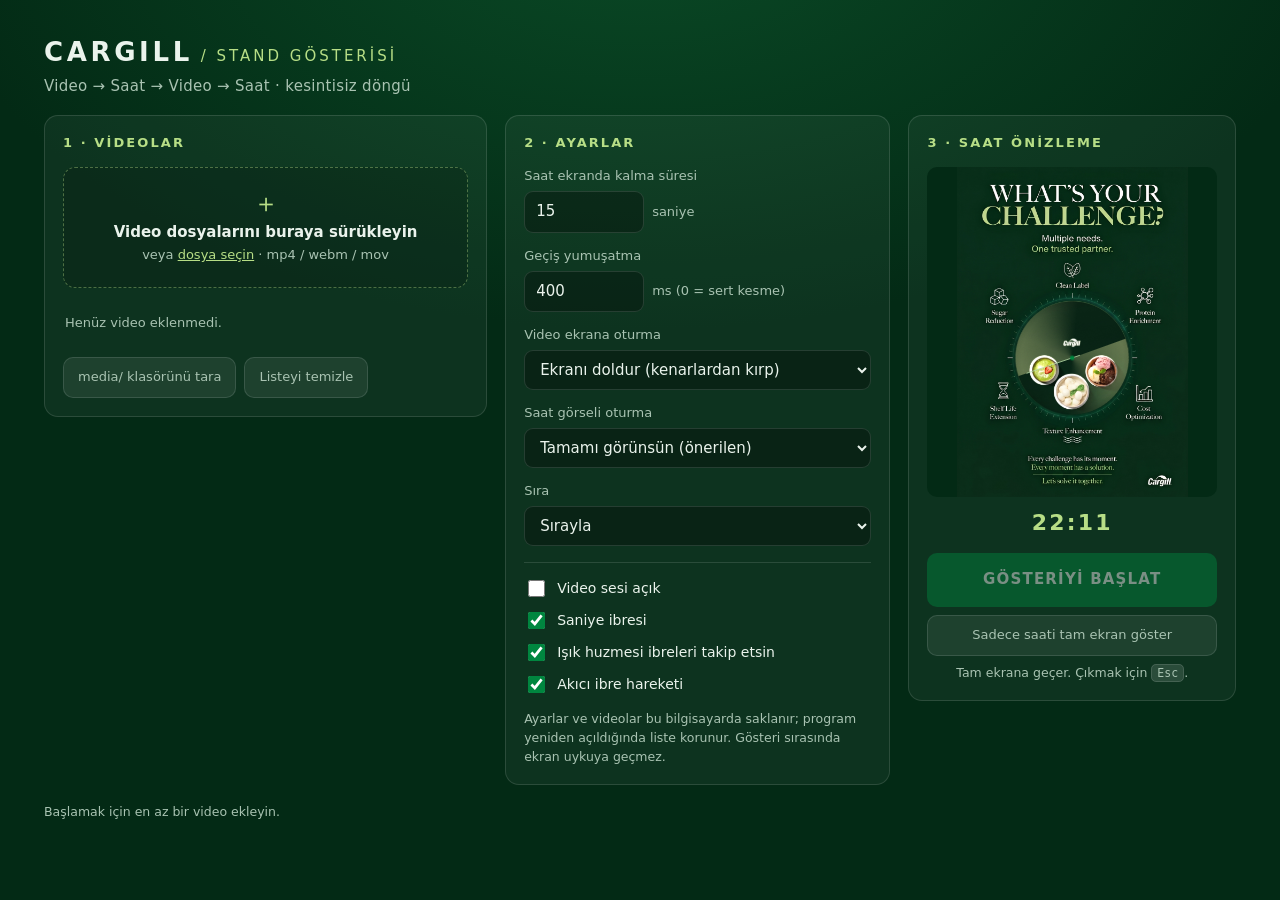
==== index.html @ b679825c "Cargill stand gosterisi: video-saat dongusu + canli saat - Video -> saat -> video dongusu, tam ekran" ====
<!DOCTYPE html>
<html lang="tr">
<head>
<meta charset="utf-8">
<meta name="viewport" content="width=device-width, initial-scale=1, viewport-fit=cover">
<title>Cargill Stand Gösterisi</title>
<link rel="icon" href="data:image/svg+xml,%3Csvg xmlns='http://www.w3.org/2000/svg' viewBox='0 0 32 32'%3E%3Ccircle cx='16' cy='16' r='15' fill='%23032A15'/%3E%3Ccircle cx='16' cy='16' r='2.6' fill='%2300863F'/%3E%3Cpath d='M16 16 L16 7 M16 16 L22 19' stroke='%23fff' stroke-width='2' stroke-linecap='round'/%3E%3C/svg%3E">
<link rel="stylesheet" href="style.css">
</head>
<body>

<!-- ============ KURULUM EKRANI ============ -->
<div id="setup" class="setup">
  <div class="setup-inner">
    <header class="head">
      <div class="brand">CARGILL<span>&nbsp;/&nbsp;STAND GÖSTERİSİ</span></div>
      <div class="sub">Video → Saat → Video → Saat · kesintisiz döngü</div>
    </header>

    <div class="grid">
      <!-- SOL: video listesi -->
      <section class="card">
        <h2>1 · Videolar</h2>
        <div id="drop" class="drop">
          <div class="drop-ico">＋</div>
          <div class="drop-t">Video dosyalarını buraya sürükleyin</div>
          <div class="drop-s">veya <button type="button" id="pickBtn" class="link">dosya seçin</button> · mp4 / webm / mov</div>
          <input type="file" id="fileInput" accept="video/*" multiple hidden>
        </div>
        <ul id="list" class="list"></ul>
        <div id="listEmpty" class="empty">Henüz video eklenmedi.</div>
        <div class="row">
          <button type="button" id="scanBtn" class="btn ghost">media/ klasörünü tara</button>
          <button type="button" id="clearBtn" class="btn ghost danger">Listeyi temizle</button>
        </div>
      </section>

      <!-- ORTA: ayarlar -->
      <section class="card">
        <h2>2 · Ayarlar</h2>

        <label class="field">
          <span class="lbl">Saat ekranda kalma süresi</span>
          <span class="inp-wrap">
            <input type="number" id="clockSec" min="1" max="3600" step="1" value="15">
            <em>saniye</em>
          </span>
        </label>

        <label class="field">
          <span class="lbl">Geçiş yumuşatma</span>
          <span class="inp-wrap">
            <input type="number" id="fadeMs" min="0" max="3000" step="50" value="400">
            <em>ms (0 = sert kesme)</em>
          </span>
        </label>

        <label class="field">
          <span class="lbl">Video ekrana oturma</span>
          <select id="videoFit">
            <option value="cover">Ekranı doldur (kenarlardan kırp)</option>
            <option value="contain">Tamamı görünsün (kenarda boşluk)</option>
          </select>
        </label>

        <label class="field">
          <span class="lbl">Saat görseli oturma</span>
          <select id="clockFit">
            <option value="contain">Tamamı görünsün (önerilen)</option>
            <option value="cover">Ekranı doldur (kenarlardan kırp)</option>
          </select>
        </label>

        <label class="field">
          <span class="lbl">Sıra</span>
          <select id="order">
            <option value="seq">Sırayla</option>
            <option value="shuffle">Karışık</option>
          </select>
        </label>

        <div class="switches">
          <label class="sw"><input type="checkbox" id="audio"> <span>Video sesi açık</span></label>
          <label class="sw"><input type="checkbox" id="secHand" checked> <span>Saniye ibresi</span></label>
          <label class="sw"><input type="checkbox" id="beam" checked> <span>Işık huzmesi ibreleri takip etsin</span></label>
          <label class="sw"><input type="checkbox" id="smooth" checked> <span>Akıcı ibre hareketi</span></label>
        </div>

        <div class="note" id="wakeNote"></div>
      </section>

      <!-- SAĞ: önizleme -->
      <section class="card">
        <h2>3 · Saat önizleme</h2>
        <div class="preview" id="preview"></div>
        <div class="clocknow" id="clockNow">--:--</div>
        <button type="button" id="startBtn" class="btn primary big">GÖSTERİYİ BAŞLAT</button>
        <button type="button" id="clockOnlyBtn" class="btn ghost wide">Sadece saati tam ekran göster</button>
        <div class="hint">Tam ekrana geçer. Çıkmak için <kbd>Esc</kbd>.</div>
      </section>
    </div>

    <footer class="foot">
      <span id="status">Hazır.</span>
    </footer>
  </div>
</div>

<!-- ============ OYNATICI (TAM EKRAN) ============ -->
<div id="player" class="player" hidden>
  <div class="layer" id="layerVideo">
    <video id="vidA" class="vid" playsinline preload="auto"></video>
    <video id="vidB" class="vid" playsinline preload="auto"></video>
  </div>
  <div class="layer" id="layerClock">
    <div class="stage" id="stage">
      <img class="poster" id="poster" src="assets/poster.jpg" alt="">

      <!-- ibrelerle birlikte donen isik huzmesi (tasarimdaki efektin canlisi) -->
      <div class="beams" id="beams">
        <div class="beam" id="beamMin"></div>
        <div class="beam" id="beamSec"></div>
      </div>

      <svg class="hands" id="hands" viewBox="0 0 1728 2468" preserveAspectRatio="none" aria-hidden="true">
        <defs>
          <filter id="handShadow" x="-60%" y="-60%" width="220%" height="220%">
            <feDropShadow dx="0" dy="4.2" stdDeviation="4.6" flood-color="#000" flood-opacity="0.45"/>
          </filter>
        </defs>
        <!-- saniye ibresi: tasarimdaki acik yesil cizgi -->
        <g id="gSec">
          <line x1="861.35" y1="1485.6" x2="861.35" y2="1070.2" stroke="#B7DCA8" stroke-width="5.4" stroke-linecap="round"/>
        </g>
        <g filter="url(#handShadow)">
          <g id="gHour">
            <line x1="861.35" y1="1409.3" x2="861.35" y2="1360.2" stroke="#ffffff" stroke-width="4.05"/>
            <line x1="861.35" y1="1350.3" x2="861.35" y2="1197.6" stroke="#ffffff" stroke-width="19.67" stroke-linecap="round"/>
          </g>
          <g id="gMin">
            <line x1="861.35" y1="1409.3" x2="861.35" y2="1360.2" stroke="#ffffff" stroke-width="4.05"/>
            <line x1="861.35" y1="1350.3" x2="861.35" y2="1100.2" stroke="#ffffff" stroke-width="19.67" stroke-linecap="round"/>
          </g>
        </g>
        <circle cx="861.35" cy="1427.66" r="16.6" fill="#00863F"/>
        <!-- Cargill logosu ibrelerin ustunde kalir -->
        <image href="assets/logo.png" x="793" y="1282" width="132" height="65" preserveAspectRatio="none"/>
      </svg>
    </div>
  </div>
  <div id="tapStart" class="tapstart" hidden>
    <div class="tapstart-box">
      <div class="tapstart-t">Başlatmak için dokunun</div>
      <div class="tapstart-s">Tarayıcı otomatik oynatmaya izin vermedi</div>
    </div>
  </div>
  <div id="toast" class="toast" hidden></div>
</div>

<script src="app.js"></script>
</body>
</html>
---- style.css ----
/* ===== Cargill Stand Gösterisi ===== */
:root{
  --bg:#032A15;          /* poster zemin rengi - birebir */
  --bg2:#06381e;
  --panel:rgba(255,255,255,.045);
  --stroke:rgba(255,255,255,.12);
  --txt:#eaf3ec;
  --dim:#a9c3b2;
  --acc:#B7DE86;         /* posterdeki açık yeşil */
  --acc2:#00863F;        /* Cargill yeşili */
  --danger:#e2795f;
}
*{box-sizing:border-box}
[hidden]{display:none !important}
html,body{height:100%}
body{
  margin:0;background:var(--bg);color:var(--txt);
  font:15px/1.45 "Segoe UI",system-ui,-apple-system,Roboto,Arial,sans-serif;
  -webkit-font-smoothing:antialiased;overflow:hidden;
}
button,input,select{font:inherit;color:inherit}

/* ---------- KURULUM ---------- */
.setup{position:fixed;inset:0;overflow:auto;
  background:radial-gradient(1200px 700px at 50% -10%,#0a4a26 0%,var(--bg) 60%)}
.setup-inner{max-width:1240px;margin:0 auto;padding:28px 24px 40px}
.head{padding:6px 0 18px}
.brand{font-size:26px;font-weight:800;letter-spacing:.14em}
.brand span{font-weight:400;letter-spacing:.2em;color:var(--acc);font-size:15px}
.sub{color:var(--dim);margin-top:4px;letter-spacing:.02em}
.grid{display:grid;grid-template-columns:1.15fr 1fr .85fr;gap:18px;align-items:start}
@media (max-width:1080px){.grid{grid-template-columns:1fr}}
.card{background:var(--panel);border:1px solid var(--stroke);border-radius:14px;padding:18px}
.card h2{margin:0 0 14px;font-size:13px;font-weight:700;letter-spacing:.16em;text-transform:uppercase;color:var(--acc)}

.drop{border:1.5px dashed rgba(183,222,134,.38);border-radius:12px;padding:22px 16px;text-align:center;
  background:rgba(0,0,0,.15);transition:.15s;cursor:pointer}
.drop.over{border-color:var(--acc);background:rgba(183,222,134,.1)}
.drop-ico{font-size:26px;color:var(--acc);line-height:1}
.drop-t{margin-top:6px;font-weight:600}
.drop-s{color:var(--dim);font-size:13px;margin-top:2px}
.link{background:none;border:0;color:var(--acc);text-decoration:underline;cursor:pointer;padding:0}

.list{list-style:none;margin:14px 0 0;padding:0;display:flex;flex-direction:column;gap:8px;max-height:280px;overflow:auto}
.list li{display:flex;align-items:center;gap:10px;background:rgba(0,0,0,.22);border:1px solid var(--stroke);
  border-radius:10px;padding:9px 11px}
.list .idx{width:22px;height:22px;flex:0 0 22px;border-radius:50%;background:var(--acc2);color:#fff;
  display:grid;place-items:center;font-size:12px;font-weight:700}
.list .nm{flex:1;min-width:0;overflow:hidden;text-overflow:ellipsis;white-space:nowrap}
.list .sz{color:var(--dim);font-size:12px;white-space:nowrap}
.list .ic{background:none;border:1px solid var(--stroke);border-radius:7px;width:26px;height:26px;
  cursor:pointer;color:var(--dim);display:grid;place-items:center;line-height:1}
.list .ic:hover{color:var(--txt);border-color:var(--acc)}
.empty{color:var(--dim);font-size:13px;padding:12px 2px}
.row{display:flex;gap:8px;margin-top:12px;flex-wrap:wrap}

.field{display:block;margin-bottom:14px}
.lbl{display:block;font-size:13px;color:var(--dim);margin-bottom:5px}
.inp-wrap{display:flex;align-items:center;gap:8px}
.inp-wrap em{font-style:normal;color:var(--dim);font-size:13px}
input[type=number],select{background:rgba(0,0,0,.3);border:1px solid var(--stroke);border-radius:9px;
  padding:9px 11px;width:100%;outline:none}
input[type=number]{width:120px}
input[type=number]:focus,select:focus{border-color:var(--acc)}
select option{background:#0a3a1f}
.switches{display:flex;flex-direction:column;gap:9px;margin-top:16px;padding-top:14px;border-top:1px solid var(--stroke)}
.sw{display:flex;align-items:center;gap:9px;cursor:pointer;font-size:14px}
.sw input{width:17px;height:17px;accent-color:var(--acc2)}
.note{margin-top:14px;color:var(--dim);font-size:12.5px;line-height:1.5}

.btn{background:rgba(255,255,255,.07);border:1px solid var(--stroke);border-radius:10px;padding:10px 14px;
  cursor:pointer;transition:.15s}
.btn:hover{background:rgba(255,255,255,.13)}
.btn.ghost{font-size:13px;color:var(--dim)}
.btn.ghost:hover{color:var(--txt)}
.btn.danger:hover{border-color:var(--danger);color:var(--danger)}
.btn.primary{background:var(--acc2);border-color:transparent;color:#fff;font-weight:700;letter-spacing:.08em}
.btn.primary:hover{filter:brightness(1.12)}
.btn.big{width:100%;padding:15px;margin-top:14px;font-size:15px}
.btn.wide{width:100%;margin-top:8px;text-align:center}
.btn:disabled{opacity:.45;cursor:not-allowed}
.hint{color:var(--dim);font-size:12.5px;text-align:center;margin-top:8px}
kbd{background:rgba(255,255,255,.12);border:1px solid var(--stroke);border-radius:5px;padding:1px 5px;font-size:11.5px}

.preview{aspect-ratio:896/1280;width:100%;max-height:330px;margin:0 auto;position:relative;
  border-radius:10px;overflow:hidden;background:var(--bg)}
.preview .stage{position:absolute;inset:0}
.clocknow{text-align:center;font-size:22px;font-weight:700;letter-spacing:.1em;margin-top:10px;color:var(--acc)}
.foot{margin-top:18px;color:var(--dim);font-size:12.5px}

/* ---------- OYNATICI ---------- */
.player{position:fixed;inset:0;background:var(--bg);overflow:hidden}
.player.hide-cursor{cursor:none}
.layer{position:absolute;inset:0;display:grid;place-items:center;opacity:0;
  transition:opacity var(--fade,400ms) linear;will-change:opacity;background:var(--bg)}
.layer.on{opacity:1}
.vid{position:absolute;inset:0;width:100%;height:100%;object-fit:cover;background:#000;opacity:0}
.vid.on{opacity:1}
.player.fit-contain .vid{object-fit:contain}
.stage{position:relative;overflow:hidden;isolation:isolate}
.stage .poster{position:absolute;inset:0;width:100%;height:100%;display:block}
.stage .hands{position:absolute;inset:0;width:100%;height:100%;overflow:visible}

/* --- ibrelerle donen isik huzmesi ---------------------------------------
   .beams  : posterin uzerine "plus-lighter" ile eklenir; maske hem diski
             kirpar, hem yaricap profilini, hem de kaselerin uzerindeki
             zayiflatmayi tasir.
   .beam   : kadran merkezine oturtulmus kare; konik gradyan aci profili.  */
.beams{position:absolute;inset:0;pointer-events:none;isolation:isolate;
  mix-blend-mode:plus-lighter;
  -webkit-mask-image:url(assets/beam-mask.png);mask-image:url(assets/beam-mask.png);
  -webkit-mask-size:100% 100%;mask-size:100% 100%;
  -webkit-mask-repeat:no-repeat;mask-repeat:no-repeat}
.beams.off{display:none}
.beam{position:absolute;left:49.847%;top:57.847%;width:49.34%;aspect-ratio:1;border-radius:50%;
  transform:translate(-50%,-50%) rotate(var(--a,0deg));transform-origin:50% 50%;
  will-change:transform;mix-blend-mode:lighten;
  background:conic-gradient(from 0deg,
    rgba(255,232,161,.360)   0deg,
    rgba(255,232,161,.353)  10deg,
    rgba(255,232,161,.342)  20deg,
    rgba(255,232,161,.331)  30deg,
    rgba(255,232,161,.317)  40deg,
    rgba(255,232,161,.284)  50deg,
    rgba(255,232,161,.245)  60deg,
    rgba(255,232,161,.202)  70deg,
    rgba(255,232,161,.155)  80deg,
    rgba(255,232,161,.104)  90deg,
    rgba(255,232,161,.058) 100deg,
    rgba(255,232,161,.018) 110deg,
    rgba(255,232,161,0)    115deg,
    rgba(255,232,161,0)    360deg)}
.beam.off{display:none}

.tapstart{position:absolute;inset:0;display:grid;place-items:center;background:rgba(3,42,21,.92);z-index:9}
.tapstart-box{text-align:center}
.tapstart-t{font-size:24px;font-weight:700;letter-spacing:.06em}
.tapstart-s{color:var(--dim);margin-top:6px}
.toast{position:absolute;left:50%;bottom:26px;transform:translateX(-50%);z-index:10;
  background:rgba(0,0,0,.72);border:1px solid var(--stroke);border-radius:10px;padding:9px 16px;
  font-size:13px;color:#fff}
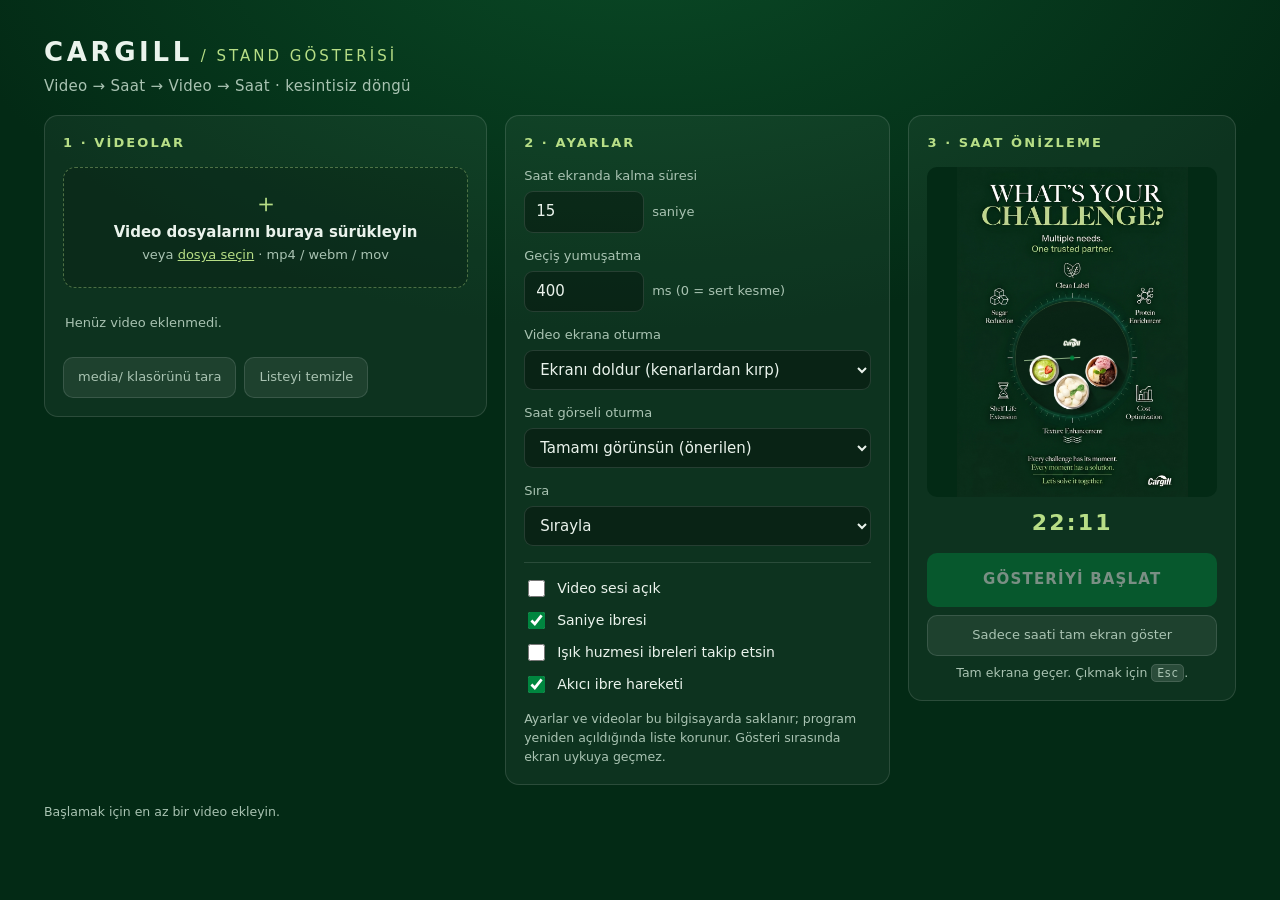
==== commit a0ddb5cf: "Isik huzmesi varsayilan olarak kapatildi Ibrelerle donen isik efekti istenmedi; kadran duz kalacak s" ====
--- a/index.html
+++ b/index.html
@@ -82,7 +82,7 @@
         <div class="switches">
           <label class="sw"><input type="checkbox" id="audio"> <span>Video sesi açık</span></label>
           <label class="sw"><input type="checkbox" id="secHand" checked> <span>Saniye ibresi</span></label>
-          <label class="sw"><input type="checkbox" id="beam" checked> <span>Işık huzmesi ibreleri takip etsin</span></label>
+          <label class="sw"><input type="checkbox" id="beam"> <span>Işık huzmesi ibreleri takip etsin</span></label>
           <label class="sw"><input type="checkbox" id="smooth" checked> <span>Akıcı ibre hareketi</span></label>
         </div>
 
--- a/style.css
+++ b/style.css
@@ -108,7 +108,9 @@
    .beam   : kadran merkezine oturtulmus kare; konik gradyan aci profili.  */
 .beams{position:absolute;inset:0;pointer-events:none;isolation:isolate;
   mix-blend-mode:plus-lighter;
-  -webkit-mask-image:url(assets/beam-mask.png);mask-image:url(assets/beam-mask.png);
+  /* maske dogrudan CSS'e gomulu: sayfa dosyadan (file://) acildiginda da calisir */
+  -webkit-mask-image:url('[data-uri]');
+  mask-image:url('[data-uri]');
   -webkit-mask-size:100% 100%;mask-size:100% 100%;
   -webkit-mask-repeat:no-repeat;mask-repeat:no-repeat}
 .beams.off{display:none}
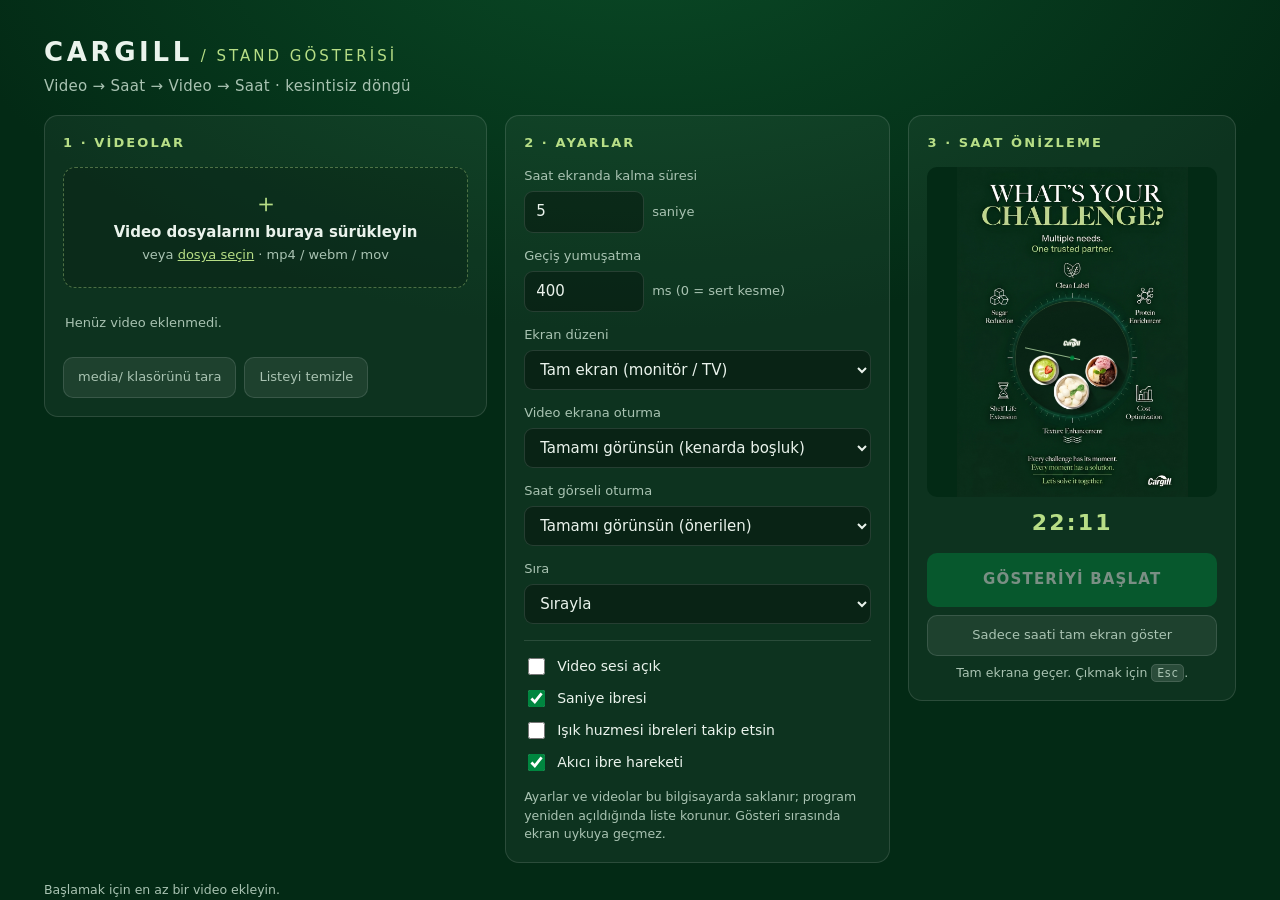
==== commit e71e3028: "LED alani (birebir piksel), saat ekrani tam dolu, yeni varsayilanlar - Ekran duzeni: Tam ekran / LED" ====
--- a/index.html
+++ b/index.html
@@ -42,7 +42,7 @@
         <label class="field">
           <span class="lbl">Saat ekranda kalma süresi</span>
           <span class="inp-wrap">
-            <input type="number" id="clockSec" min="1" max="3600" step="1" value="15">
+            <input type="number" id="clockSec" min="1" max="3600" step="1" value="5">
             <em>saniye</em>
           </span>
         </label>
@@ -56,10 +56,28 @@
         </label>
 
         <label class="field">
+          <span class="lbl">Ekran düzeni</span>
+          <select id="screenMode">
+            <option value="tam">Tam ekran (monitör / TV)</option>
+            <option value="led">LED alanı — birebir piksel, ölçekleme yok</option>
+          </select>
+        </label>
+
+        <div class="ledbox" id="ledBox" hidden>
+          <div class="ledgrid">
+            <label><span>Genişlik</span><input type="number" id="ledW" min="16" max="16384" step="1" value="768"></label>
+            <label><span>Yükseklik</span><input type="number" id="ledH" min="16" max="16384" step="1" value="1536"></label>
+            <label><span>Sol (X)</span><input type="number" id="ledX" min="0" max="16384" step="1" value="0"></label>
+            <label><span>Üst (Y)</span><input type="number" id="ledY" min="0" max="16384" step="1" value="0"></label>
+          </div>
+          <div class="ledinfo" id="ledInfo" aria-live="polite"></div>
+        </div>
+
+        <label class="field" id="videoFitField">
           <span class="lbl">Video ekrana oturma</span>
           <select id="videoFit">
+            <option value="contain">Tamamı görünsün (kenarda boşluk)</option>
             <option value="cover">Ekranı doldur (kenarlardan kırp)</option>
-            <option value="contain">Tamamı görünsün (kenarda boşluk)</option>
           </select>
         </label>
 
--- a/style.css
+++ b/style.css
@@ -67,6 +67,12 @@
 .sw{display:flex;align-items:center;gap:9px;cursor:pointer;font-size:14px}
 .sw input{width:17px;height:17px;accent-color:var(--acc2)}
 .note{margin-top:14px;color:var(--dim);font-size:12.5px;line-height:1.5}
+.ledbox{margin:-4px 0 14px;padding:10px 12px;border:1px solid var(--stroke);border-radius:10px;background:rgba(0,0,0,.18)}
+.ledgrid{display:grid;grid-template-columns:1fr 1fr;gap:8px 10px}
+.ledgrid label{display:flex;flex-direction:column;gap:4px;font-size:12px;color:var(--dim)}
+.ledgrid input[type=number]{width:100%}
+.ledinfo{margin-top:8px;font-size:12px;line-height:1.45;color:var(--dim)}
+.ledinfo.warn{color:#FFD27A}
 
 .btn{background:rgba(255,255,255,.07);border:1px solid var(--stroke);border-radius:10px;padding:10px 14px;
   cursor:pointer;transition:.15s}
@@ -97,6 +103,10 @@
 .vid{position:absolute;inset:0;width:100%;height:100%;object-fit:cover;background:#000;opacity:0}
 .vid.on{opacity:1}
 .player.fit-contain .vid{object-fit:contain}
+/* LED alanı: video ve saat yalnız LED'e giden bölgede, ölçeklenmeden (konum/boyut JS ile, cihaz pikseline göre) */
+.player.mode-led{background:#000}
+.player.mode-led .layer{inset:auto}
+.player.mode-led .vid{object-fit:contain}
 .stage{position:relative;overflow:hidden;isolation:isolate}
 .stage .poster{position:absolute;inset:0;width:100%;height:100%;display:block}
 .stage .hands{position:absolute;inset:0;width:100%;height:100%;overflow:visible}
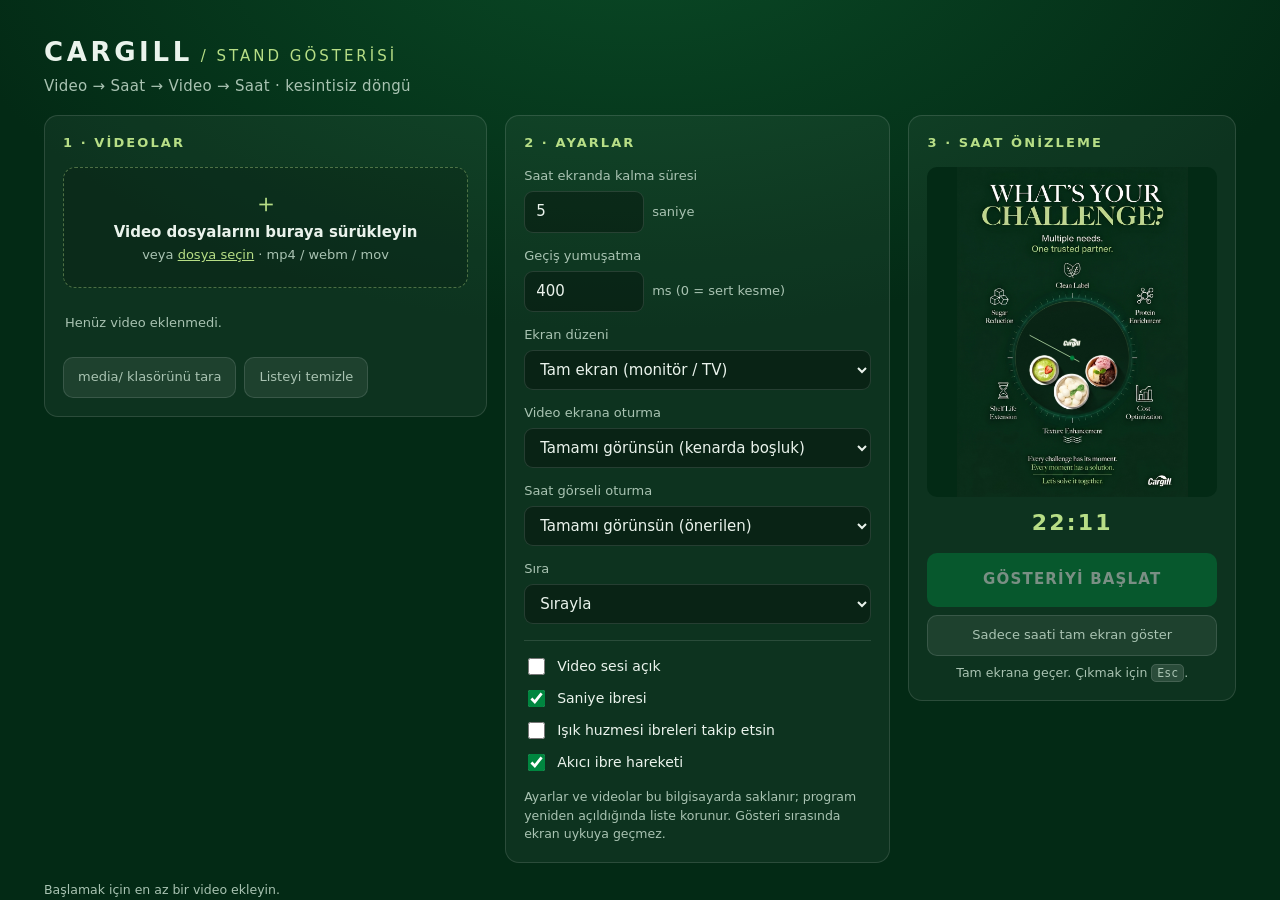
==== commit 0d103e72: "Saat videonun ekrandaki cercevesine oturur: video ile ayni boy, Tamami gorunsun'de kirpma yok Saat o" ====
--- a/index.html
+++ b/index.html
@@ -131,6 +131,7 @@
     <video id="vidB" class="vid" playsinline preload="auto"></video>
   </div>
   <div class="layer" id="layerClock">
+    <div class="cerceve" id="cerceve">
     <div class="stage" id="stage">
       <img class="poster" id="poster" src="assets/poster.jpg" alt="">
 
@@ -165,6 +166,7 @@
         <image href="assets/logo.png" x="793" y="1282" width="132" height="65" preserveAspectRatio="none"/>
       </svg>
     </div>
+    </div>
   </div>
   <div id="tapStart" class="tapstart" hidden>
     <div class="tapstart-box">
--- a/style.css
+++ b/style.css
@@ -108,6 +108,10 @@
 .player.mode-led .layer{inset:auto}
 .player.mode-led .vid{object-fit:contain}
 .stage{position:relative;overflow:hidden;isolation:isolate}
+/* saat cercevesi: videonun ekranda kapladigi alanin aynisi (konum/boyut JS). Disi, videonun
+   kenar bosluklari gibi siyah kalir; saat ile video her ekranda ayni boyda gorunur. */
+#layerClock{background:#000}
+.cerceve{position:absolute;inset:0;display:grid;place-items:center;overflow:hidden;background:var(--bg)}
 .stage .poster{position:absolute;inset:0;width:100%;height:100%;display:block}
 .stage .hands{position:absolute;inset:0;width:100%;height:100%;overflow:visible}
 
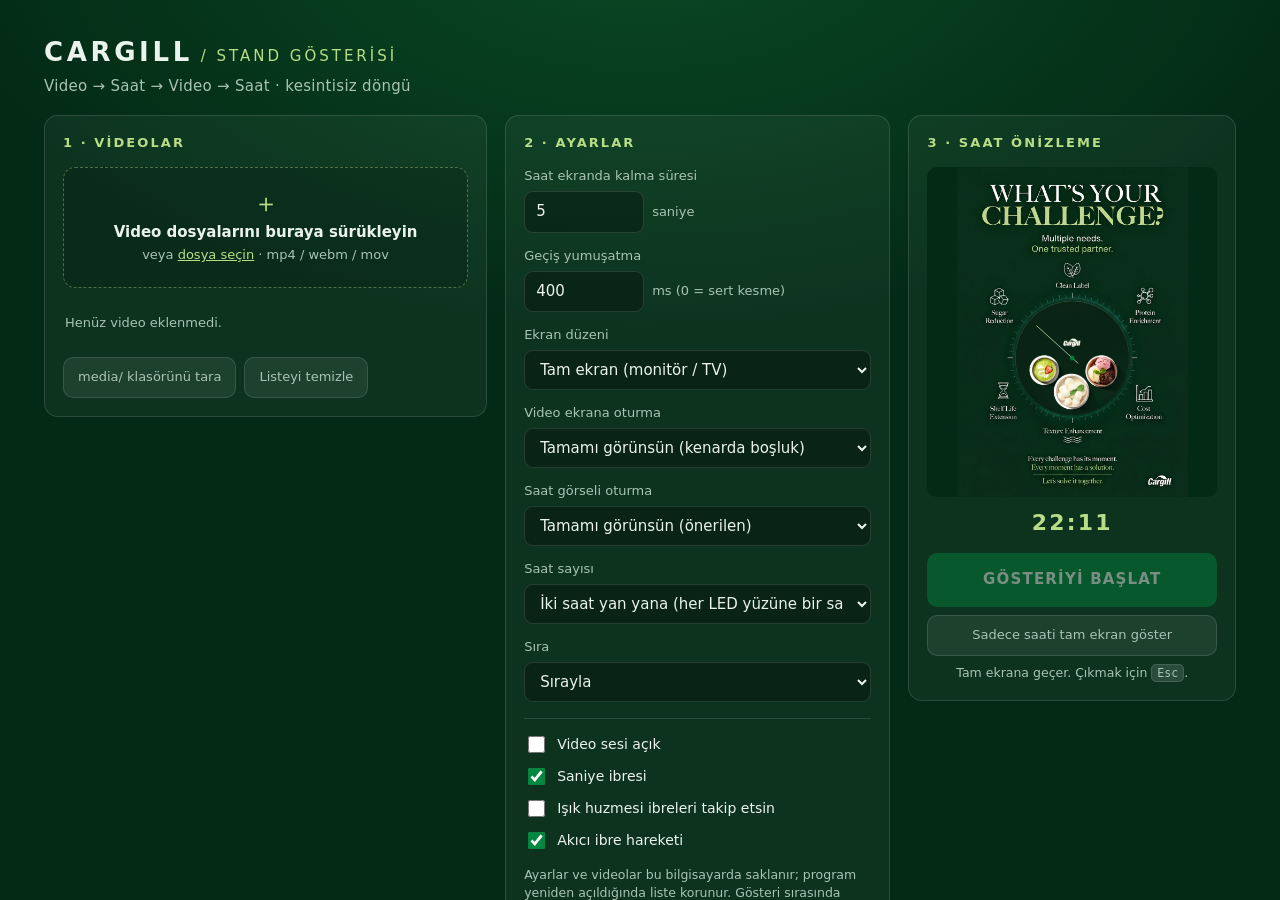
==== commit 2d19bdc8: "Iki saat yan yana: kose LED'in her yuzune bir saat (varsayilan), tek saat secenegi Co-Authored-By: C" ====
--- a/index.html
+++ b/index.html
@@ -86,6 +86,14 @@
           <select id="clockFit">
             <option value="contain">Tamamı görünsün (önerilen)</option>
             <option value="cover">Ekranı doldur (kenarlardan kırp)</option>
+          </select>
+        </label>
+
+        <label class="field">
+          <span class="lbl">Saat sayısı</span>
+          <select id="saatAdet">
+            <option value="2">İki saat yan yana (her LED yüzüne bir saat)</option>
+            <option value="1">Tek saat (ortada)</option>
           </select>
         </label>
 
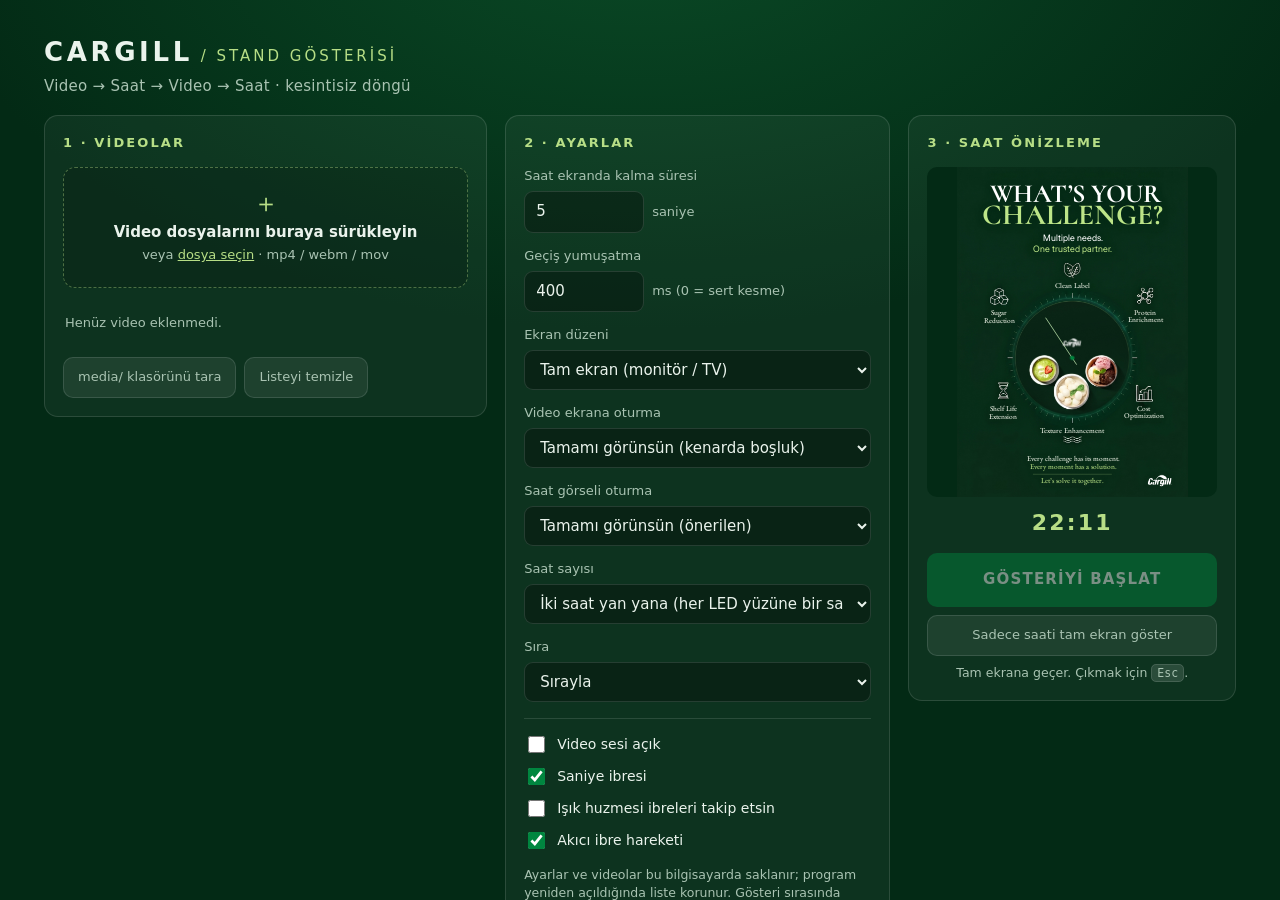
==== commit 34748f00: "Saat yazilari vektor (net), temiz Cargill logosu: posterdeki raster yazi ve logolar silindi Co-Autho" ====
--- a/index.html
+++ b/index.html
@@ -141,7 +141,7 @@
   <div class="layer" id="layerClock">
     <div class="cerceve" id="cerceve">
     <div class="stage" id="stage">
-      <img class="poster" id="poster" src="assets/poster.jpg" alt="">
+      <img class="poster" id="poster" src="assets/poster-net.jpg" alt="">
 
       <!-- ibrelerle birlikte donen isik huzmesi (tasarimdaki efektin canlisi) -->
       <div class="beams" id="beams">
@@ -155,6 +155,29 @@
             <feDropShadow dx="0" dy="4.2" stdDeviation="4.6" flood-color="#000" flood-opacity="0.45"/>
           </filter>
         </defs>
+        <!-- posterin yazilari: vektor (her cozunurlukte net); konumlar posterden olculdu -->
+        <g id="yazilar">
+          <text x="244.0" y="259.3" font-family="CS Cormorant" font-weight="700" font-size="195.20" fill="#FFFFFF" textLength="1283.7" lengthAdjust="spacing">WHAT’S YOUR</text>
+          <text x="188.0" y="429.9" font-family="CS Cormorant" font-weight="700" font-size="218.32" fill="#BDE588" textLength="1354.0" lengthAdjust="spacing">CHALLENGE?</text>
+          <text x="643.3" y="557.0" font-family="CS Inter" font-weight="420" font-size="66.60" fill="#FFFFFF">Multiple needs.</text>
+          <text x="569.9" y="634.8" font-family="CS Inter" font-weight="420" font-size="66.60" fill="#BDE588">One trusted partner.</text>
+          <text x="733.4" y="903.1" font-family="CS Garamond" font-weight="450" font-size="55.50" fill="#F5F9ED">Clean Label</text>
+          <text x="257.9" y="1104.4" font-family="CS Garamond" font-weight="450" font-size="55.50" fill="#F5F9ED">Sugar</text>
+          <text x="201.0" y="1164.5" font-family="CS Garamond" font-weight="450" font-size="55.50" fill="#F5F9ED">Reduction</text>
+          <text x="1325.6" y="1107.8" font-family="CS Garamond" font-weight="450" font-size="55.50" fill="#F5F9ED">Protein</text>
+          <text x="1279.4" y="1162.1" font-family="CS Garamond" font-weight="450" font-size="55.50" fill="#F5F9ED">Enrichment</text>
+          <text x="243.6" y="1827.6" font-family="CS Garamond" font-weight="450" font-size="55.50" fill="#F5F9ED">Shelf Life</text>
+          <text x="237.9" y="1883.7" font-family="CS Garamond" font-weight="450" font-size="55.50" fill="#F5F9ED">Extension</text>
+          <text x="1347.4" y="1826.0" font-family="CS Garamond" font-weight="450" font-size="55.50" fill="#F5F9ED">Cost</text>
+          <text x="1249.7" y="1878.1" font-family="CS Garamond" font-weight="450" font-size="55.50" fill="#F5F9ED">Optimization</text>
+          <text x="621.4" y="1992.0" font-family="CS Garamond" font-weight="450" font-size="55.50" fill="#F5F9ED">Texture Enhancement</text>
+          <text x="520.8" y="2199.5" font-family="CS Garamond" font-weight="450" font-size="55.50" fill="#F5F9ED">Every challenge has its moment.</text>
+          <text x="545.5" y="2261.7" font-family="CS Garamond" font-weight="450" font-size="55.50" fill="#BDE588">Every moment has a solution.</text>
+          <text x="628.3" y="2364.0" font-family="CS Garamond" font-weight="450" font-size="55.50" fill="#BDE588">Let’s solve it together.</text>
+          <line x1="568" y1="2298.0" x2="1158" y2="2298.0" stroke="#BDE588" stroke-opacity="0.55" stroke-width="2.6"/>
+          <!-- sag alt Cargill logosu: temiz logo dosyasi (posterdeki silindi) -->
+          <image href="assets/cargill-logo.png" x="1425.7" y="2302.1" width="181.6" height="87.8"/>
+        </g>
         <!-- saniye ibresi: tasarimdaki acik yesil cizgi -->
         <g id="gSec">
           <line x1="861.35" y1="1485.6" x2="861.35" y2="1070.2" stroke="#B7DCA8" stroke-width="5.4" stroke-linecap="round"/>
@@ -171,7 +194,7 @@
         </g>
         <circle cx="861.35" cy="1427.66" r="16.6" fill="#00863F"/>
         <!-- Cargill logosu ibrelerin ustunde kalir -->
-        <image href="assets/logo.png" x="793" y="1282" width="132" height="65" preserveAspectRatio="none"/>
+        <image href="assets/cargill-logo.png" x="790.6" y="1281.2" width="137.8" height="66.6"/>
       </svg>
     </div>
     </div>
--- a/style.css
+++ b/style.css
@@ -1,4 +1,9 @@
 /* ===== Cargill Stand Gösterisi ===== */
+/* Saat ekranindaki yazilar vektor: posterdeki fontlarin acik lisansli (OFL) eslerinden,
+   yalnizca kullanilan harflerle kesilmis kopyalar. Internet gerekmez.               */
+@font-face{font-family:"CS Cormorant";src:url(assets/fonts/cormorant-700.woff2) format("woff2");font-weight:700;font-display:block}
+@font-face{font-family:"CS Garamond";src:url(assets/fonts/ebgaramond-500.woff2) format("woff2");font-weight:450;font-display:block}
+@font-face{font-family:"CS Inter";src:url(assets/fonts/inter-500.woff2) format("woff2");font-weight:420;font-display:block}
 :root{
   --bg:#032A15;          /* poster zemin rengi - birebir */
   --bg2:#06381e;
